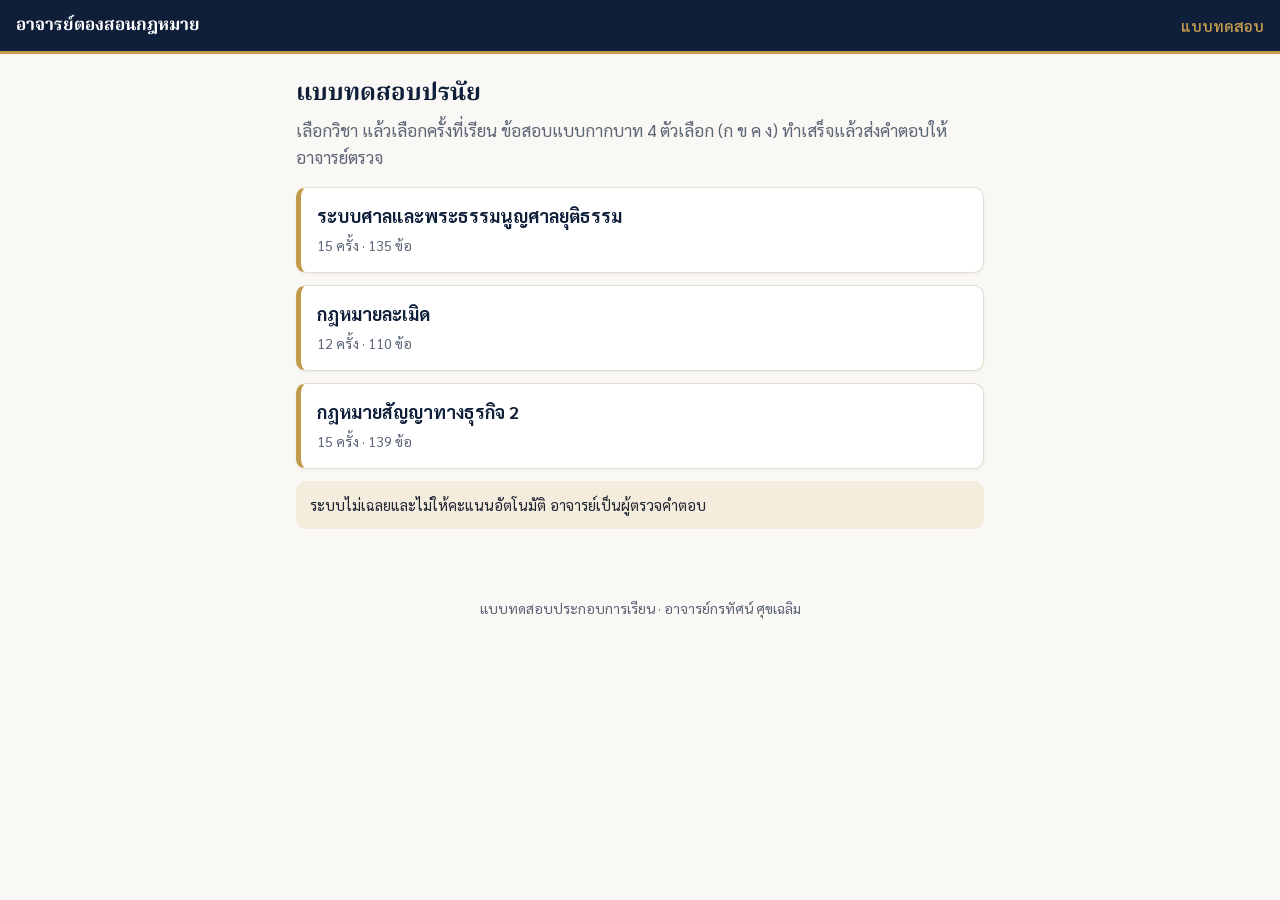
==== quiz/index.html @ b895bf92 "Add student quiz PWA at /quiz (questions only, no answers) and nav link" ====
<!doctype html>
<html lang="th">
<head>
<meta charset="utf-8">
<meta name="viewport" content="width=device-width, initial-scale=1, viewport-fit=cover">
<title>แบบทดสอบกฎหมาย | อาจารย์ตองสอนกฎหมาย</title>
<meta name="description" content="แบบทดสอบปรนัย 4 ตัวเลือก วิชาระบบศาล กฎหมายละเมิด และกฎหมายสัญญาทางธุรกิจ 2 โดยอาจารย์กรทัศน์ ศุขเฉลิม">
<meta name="theme-color" content="#0f1f3a">
<link rel="manifest" href="manifest.json">
<link rel="icon" href="icon-192.png">
<link rel="apple-touch-icon" href="icon-192.png">
<link rel="preconnect" href="https://fonts.googleapis.com">
<link rel="preconnect" href="https://fonts.gstatic.com" crossorigin>
<link href="https://fonts.googleapis.com/css2?family=Noto+Serif+Thai:wght@600;700&family=Sarabun:wght@400;500;600;700&display=swap" rel="stylesheet">
<link rel="stylesheet" href="app.css">
</head>
<body>
<header class="bar">
  <a class="home" href="../">อาจารย์ตองสอนกฎหมาย</a>
  <span class="tag">แบบทดสอบ</span>
</header>
<main id="app" aria-live="polite"><p class="loading">กำลังโหลด…</p></main>
<footer class="foot">แบบทดสอบประกอบการเรียน · อาจารย์กรทัศน์ ศุขเฉลิม</footer>
<script src="config.js"></script>
<script src="app.js"></script>
</body>
</html>
---- quiz/app.css ----
:root{--ink:#0f1f3a;--gold:#c19a4b;--gold-dark:#8a6a2b;--gold-soft:#f4ecdc;--paper:#faf8f4;--text:#1f2633;--muted:#5a6475;--line:#e4ded2}
*{box-sizing:border-box}
body{margin:0;background:var(--paper);color:var(--text);font-family:Sarabun,system-ui,sans-serif;font-size:17px;line-height:1.6}
.bar{background:var(--ink);color:#fff;display:flex;align-items:center;justify-content:space-between;padding:12px 16px;border-bottom:3px solid var(--gold);position:sticky;top:0;z-index:5}
.bar .home{color:#fff;text-decoration:none;font-family:"Noto Serif Thai",serif;font-weight:700}
.bar .tag{color:var(--gold);font-weight:600;font-size:15px}
main{max-width:720px;margin:0 auto;padding:18px 16px 40px}
h1,h2{font-family:"Noto Serif Thai",serif;color:var(--ink);line-height:1.35}
h1{font-size:24px;margin:6px 0 6px}h2{font-size:20px;margin:18px 0 8px}
.lead{color:var(--muted);margin:0 0 16px}
.card{display:block;width:100%;text-align:left;background:#fff;border:1px solid var(--line);border-left:5px solid var(--gold);border-radius:10px;padding:14px 16px;margin:0 0 12px;font:inherit;color:inherit;cursor:pointer;box-shadow:0 1px 3px rgba(15,31,58,.06)}
.card:hover,.card:focus{border-color:var(--gold);outline:none}
.card b{display:block;color:var(--ink);font-size:18px}
.card small{color:var(--muted)}
.card[disabled]{opacity:.5;cursor:not-allowed;border-left-color:var(--line)}
.grid{display:grid;grid-template-columns:1fr;gap:0}
.back{background:none;border:0;color:var(--gold-dark);font:inherit;font-weight:600;padding:4px 0;cursor:pointer}
label.f{display:block;font-weight:600;margin:10px 0 4px}
input[type=text]{width:100%;padding:12px;border:1px solid var(--line);border-radius:8px;font:inherit;background:#fff}
.btn{display:inline-block;background:var(--ink);color:#fff;border:0;border-radius:8px;padding:12px 18px;font:inherit;font-weight:600;cursor:pointer}
.btn.gold{background:var(--gold);color:var(--ink)}
.btn.ghost{background:#fff;color:var(--ink);border:1px solid var(--line)}
.btn[disabled]{opacity:.45}
.row{display:flex;gap:10px;justify-content:space-between;margin-top:18px}
.prog{height:6px;background:var(--line);border-radius:3px;overflow:hidden;margin:6px 0 14px}
.prog i{display:block;height:100%;background:var(--gold)}
.meta{color:var(--muted);font-size:15px}
.q{background:#fff;border:1px solid var(--line);border-radius:12px;padding:16px}
.q p.stem{font-size:18px;font-weight:600;color:var(--ink);margin:0 0 12px;text-align:justify}
.opt{display:flex;gap:10px;align-items:flex-start;border:1px solid var(--line);border-radius:10px;padding:11px 12px;margin:0 0 10px;cursor:pointer;background:#fff}
.opt input{position:absolute;opacity:0}
.opt .l{flex:0 0 30px;height:30px;border-radius:50%;border:2px solid var(--gold);display:flex;align-items:center;justify-content:center;font-weight:700;color:var(--gold-dark)}
.opt.sel{background:var(--gold-soft);border-color:var(--gold)}
.opt.sel .l{background:var(--ink);border-color:var(--ink);color:#fff}
.note{background:var(--gold-soft);border-radius:10px;padding:12px 14px;color:var(--text);font-size:15px;margin:12px 0}
table{width:100%;border-collapse:collapse;background:#fff;font-size:16px}
th,td{border:1px solid var(--line);padding:7px 9px;text-align:left}
th{background:var(--ink);color:#fff}
td.ans{font-weight:700;text-align:center}
.foot{text-align:center;color:var(--muted);font-size:14px;padding:16px}
.loading{color:var(--muted)}
@media(min-width:640px){.grid{grid-template-columns:1fr 1fr;gap:0 12px}}
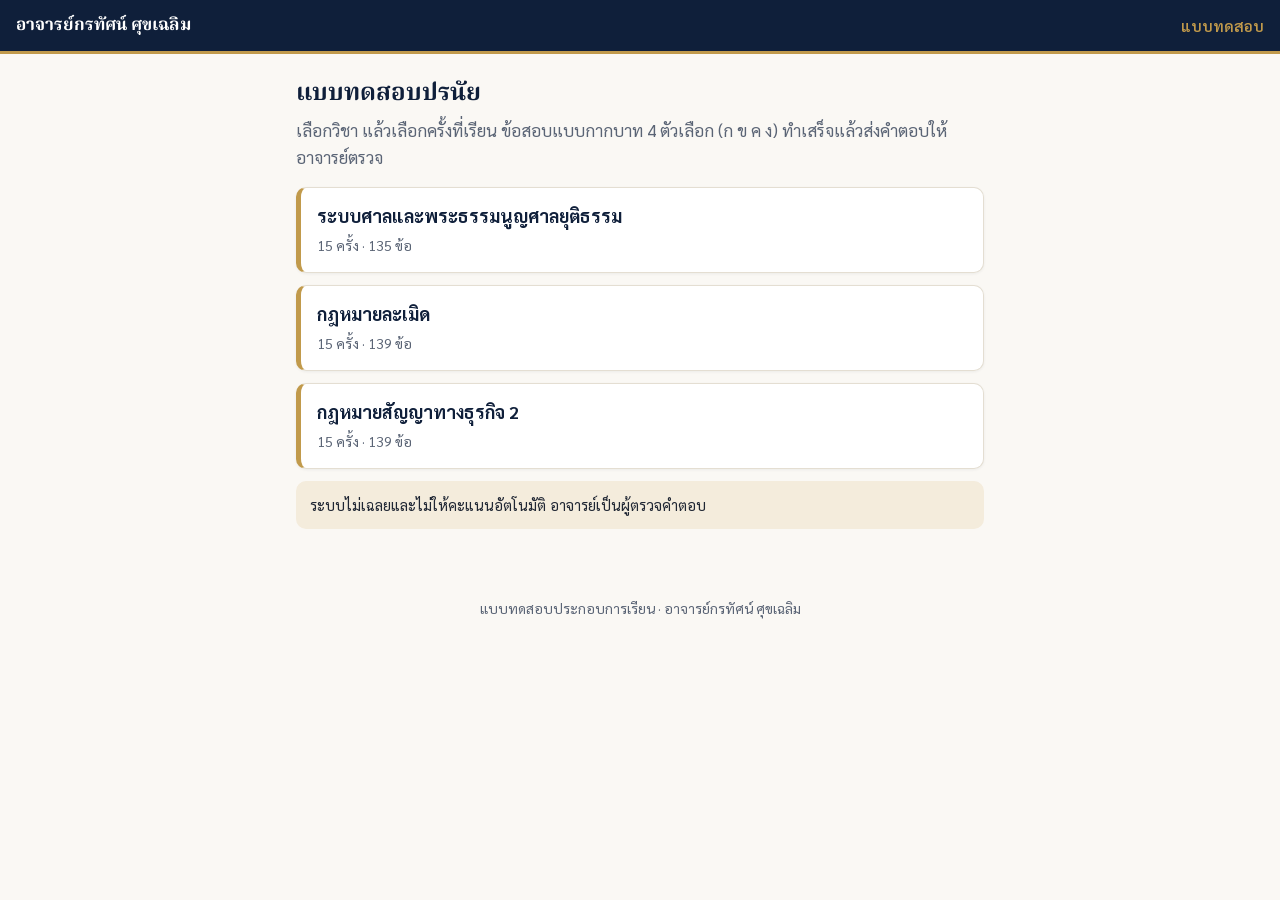
==== commit 69672192: "Navbar brand: อาจารย์กรทัศน์ ศุขเฉลิม" ====
--- a/quiz/index.html
+++ b/quiz/index.html
@@ -16,7 +16,7 @@
 </head>
 <body>
 <header class="bar">
-  <a class="home" href="../">อาจารย์ตองสอนกฎหมาย</a>
+  <a class="home" href="../">อาจารย์กรทัศน์ ศุขเฉลิม</a>
   <span class="tag">แบบทดสอบ</span>
 </header>
 <main id="app" aria-live="polite"><p class="loading">กำลังโหลด…</p></main>
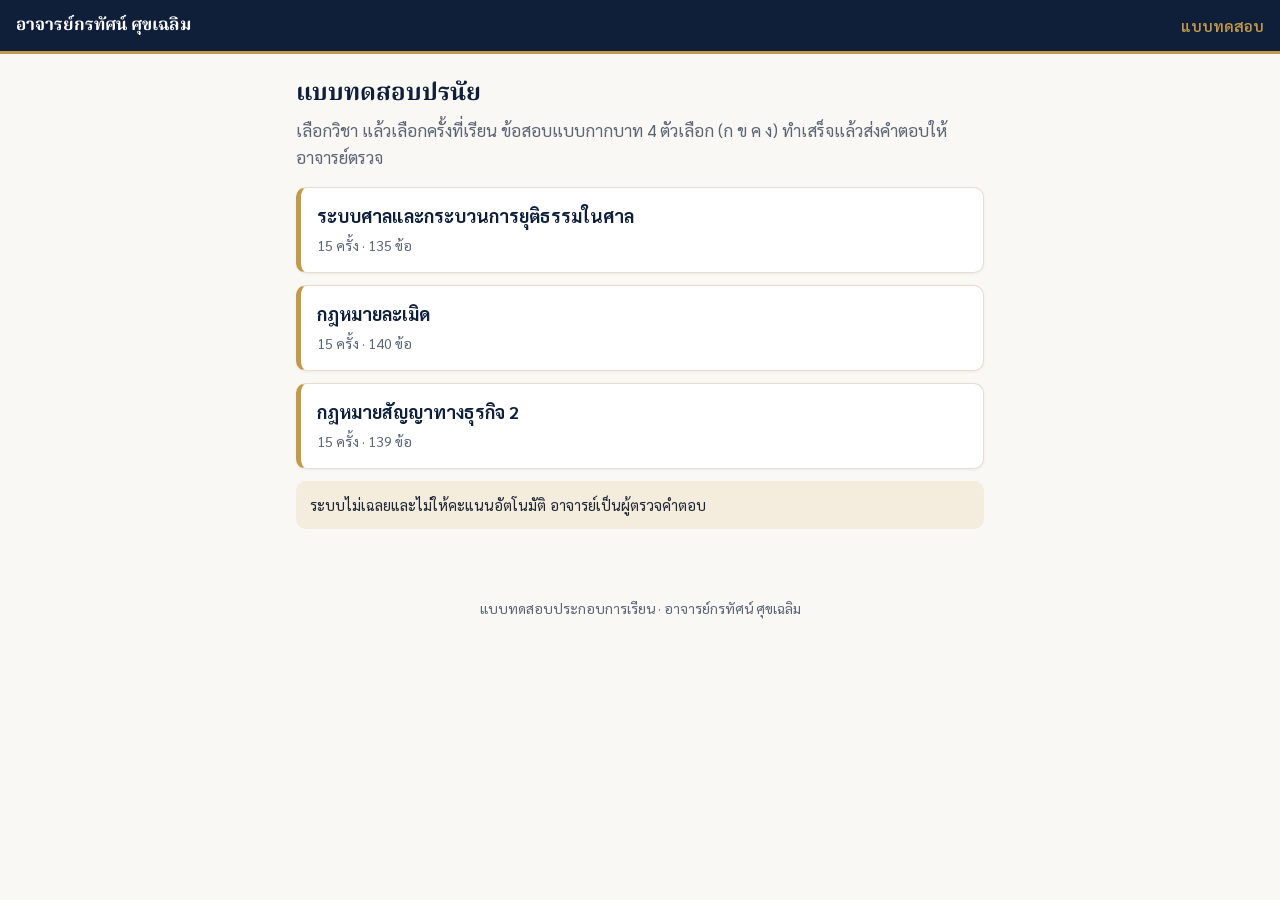
==== commit 12c248f7: "Rename course to ระบบศาลและกระบวนการยุติธรรมในศาล" ====
--- a/quiz/index.html
+++ b/quiz/index.html
@@ -4,7 +4,7 @@
 <meta charset="utf-8">
 <meta name="viewport" content="width=device-width, initial-scale=1, viewport-fit=cover">
 <title>แบบทดสอบกฎหมาย | อาจารย์ตองสอนกฎหมาย</title>
-<meta name="description" content="แบบทดสอบปรนัย 4 ตัวเลือก วิชาระบบศาล กฎหมายละเมิด และกฎหมายสัญญาทางธุรกิจ 2 โดยอาจารย์กรทัศน์ ศุขเฉลิม">
+<meta name="description" content="แบบทดสอบปรนัย 4 ตัวเลือก วิชาระบบศาลและกระบวนการยุติธรรมในศาล กฎหมายละเมิด และกฎหมายสัญญาทางธุรกิจ 2 โดยอาจารย์กรทัศน์ ศุขเฉลิม">
 <meta name="theme-color" content="#0f1f3a">
 <link rel="manifest" href="manifest.json">
 <link rel="icon" href="icon-192.png">
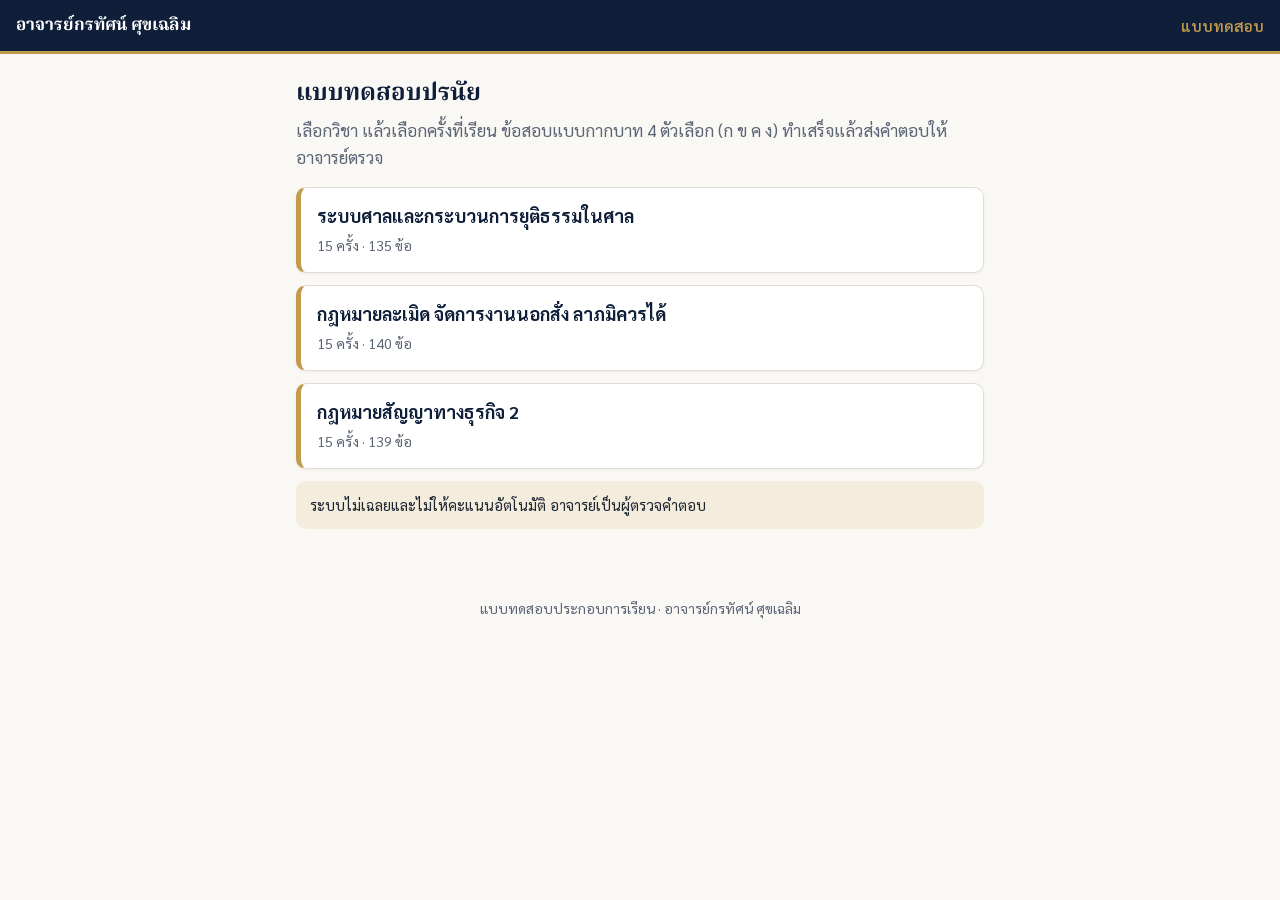
==== commit 1854557e: "Rename tort course; keep-all wrapping" ====
--- a/quiz/index.html
+++ b/quiz/index.html
@@ -4,7 +4,7 @@
 <meta charset="utf-8">
 <meta name="viewport" content="width=device-width, initial-scale=1, viewport-fit=cover">
 <title>แบบทดสอบกฎหมาย | อาจารย์ตองสอนกฎหมาย</title>
-<meta name="description" content="แบบทดสอบปรนัย 4 ตัวเลือก วิชาระบบศาลและกระบวนการยุติธรรมในศาล กฎหมายละเมิด และกฎหมายสัญญาทางธุรกิจ 2 โดยอาจารย์กรทัศน์ ศุขเฉลิม">
+<meta name="description" content="แบบทดสอบปรนัย 4 ตัวเลือก วิชาระบบศาลและกระบวนการยุติธรรมในศาล กฎหมายละเมิด จัดการงานนอกสั่ง ลาภมิควรได้ และกฎหมายสัญญาทางธุรกิจ 2 โดยอาจารย์กรทัศน์ ศุขเฉลิม">
 <meta name="theme-color" content="#0f1f3a">
 <link rel="manifest" href="manifest.json">
 <link rel="icon" href="icon-192.png">
--- a/quiz/app.css
+++ b/quiz/app.css
@@ -40,3 +40,5 @@
 .foot{text-align:center;color:var(--muted);font-size:14px;padding:16px}
 .loading{color:var(--muted)}
 @media(min-width:640px){.grid{grid-template-columns:1fr 1fr;gap:0 12px}}
+
+h1,h2,h3,button,.card,.course,[class*=course],[class*=title]{word-break:keep-all;overflow-wrap:break-word}
